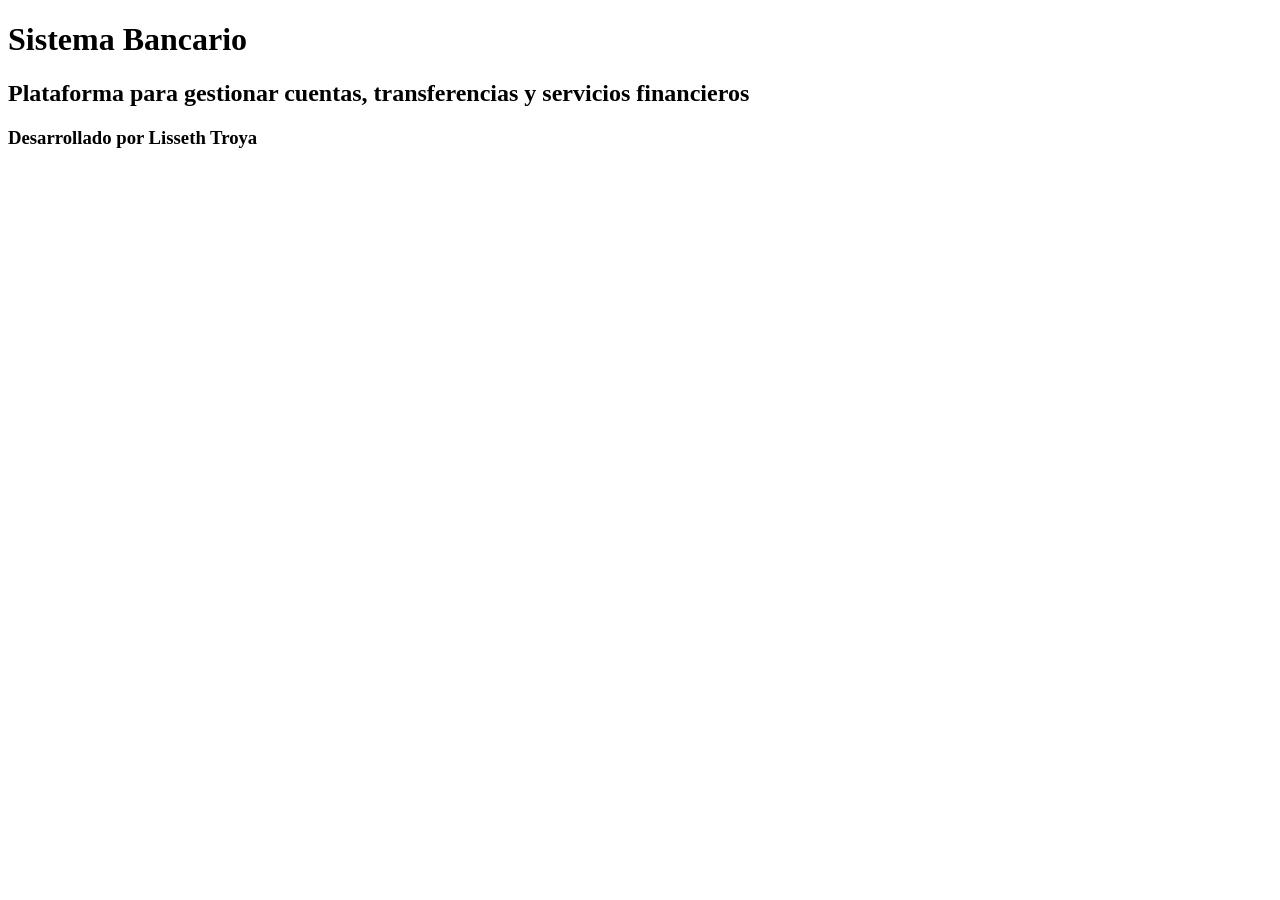
==== index.html @ ad4f3df3 "Tarea Semana 2 - HTML basico" ====
<!DOCTYPE html>
<html>
<head>
    <title>Sistema Bancario</title>
</head>
<body>
    <h1>Sistema Bancario</h1>
    <h2>Plataforma para gestionar cuentas, transferencias y servicios financieros</h2>
    <h3>Desarrollado por Lisseth Troya</h3>
</body>
</html>
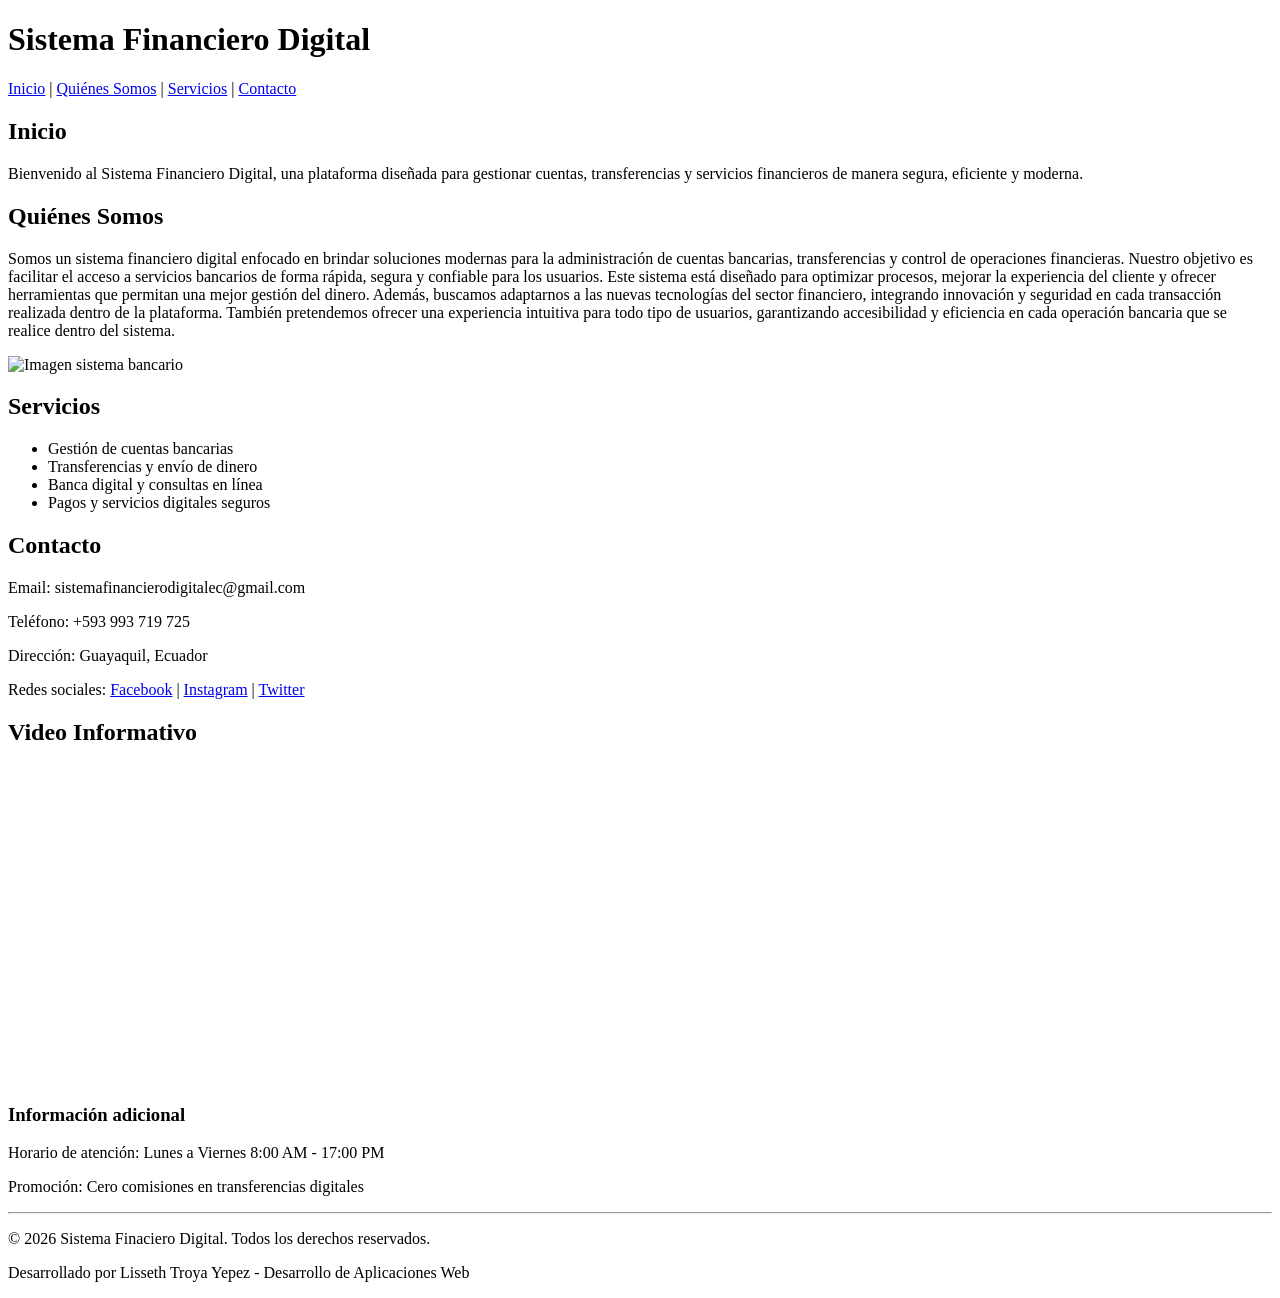
==== commit 9f79c823: "Actualizacion proyecto Semana 3" ====
--- a/index.html
+++ b/index.html
@@ -1,11 +1,100 @@
 <!DOCTYPE html>
 <html>
 <head>
-    <title>Sistema Bancario</title>
+    <meta charset = "UTF-8">
+    <title>Sistema Financiero Digital</title>
 </head>
+
 <body>
-    <h1>Sistema Bancario</h1>
-    <h2>Plataforma para gestionar cuentas, transferencias y servicios financieros</h2>
-    <h3>Desarrollado por Lisseth Troya</h3>
+
+<header>
+    <h1>Sistema Financiero Digital</h1>
+</header>
+
+<nav>
+    <a href="#inicio">Inicio</a> |
+    <a href="#quienes">Quiénes Somos</a> |
+    <a href="#servicios">Servicios</a> |
+    <a href="#contacto">Contacto</a>
+</nav>
+
+<main>
+
+    <section id="inicio">
+        <h2>Inicio</h2>
+        <p>
+            Bienvenido al Sistema Financiero Digital, una plataforma diseñada para gestionar cuentas,
+            transferencias y servicios financieros de manera segura, eficiente y moderna.
+        </p>
+    </section>
+
+    <section id="quienes">
+        <h2>Quiénes Somos</h2>
+
+        <article>
+           <p>
+            Somos un sistema financiero digital enfocado en brindar soluciones modernas para la
+            administración de cuentas bancarias, transferencias y control de operaciones financieras.
+            Nuestro objetivo es facilitar el acceso a servicios bancarios de forma rápida, segura y
+            confiable para los usuarios. Este sistema está diseñado para optimizar procesos, mejorar
+            la experiencia del cliente y ofrecer herramientas que permitan una mejor gestión del dinero.
+            Además, buscamos adaptarnos a las nuevas tecnologías del sector financiero, integrando
+            innovación y seguridad en cada transacción realizada dentro de la plataforma. También
+            pretendemos ofrecer una experiencia intuitiva para todo tipo de usuarios, garantizando
+            accesibilidad y eficiencia en cada operación bancaria que se realice dentro del sistema.
+           </p>
+        </article>
+        <img src="https://imgcdn.yicai.com/uppics/slides/2024/11/128789536cc76cbe88abb44039be69ed.jpg" alt="Imagen sistema bancario" width="400">
+    </section>
+
+    <section id="servicios">
+        <h2>Servicios</h2>
+
+        <ul>
+            <li>Gestión de cuentas bancarias</li>
+            <li>Transferencias y envío de dinero</li>
+            <li>Banca digital y consultas en línea</li>
+            <li>Pagos y servicios digitales seguros</li>
+        </ul>
+    </section>
+
+    <section id="contacto">
+        <h2>Contacto</h2>
+
+        <p>Email: sistemafinancierodigitalec@gmail.com</p>
+        <p>Teléfono: +593 993 719 725</p>
+        <p>Dirección: Guayaquil, Ecuador</p>
+
+        <p>
+            Redes sociales:
+            <a href="#">Facebook</a> |
+            <a href="#">Instagram</a> |
+            <a href="#">Twitter</a>
+        </p>
+    </section>
+
+    <section>
+        <h2>Video Informativo</h2>
+        
+       <iframe width="560" height="315" src="https://www.youtube.com/embed/huC1fm0k9O8?si=ZPp22jH9tuwzivIb" 
+       title="YouTube video player" frameborder="0" allow="accelerometer; autoplay; clipboard-write; encrypted-media; 
+       gyroscope; picture-in-picture; web-share" referrerpolicy="strict-origin-when-cross-origin" allowfullscreen></iframe>
+    
+    </section>
+
+</main>
+
+<aside>
+    <h3>Información adicional</h3>
+    <p>Horario de atención: Lunes a Viernes 8:00 AM - 17:00 PM</p>
+    <p>Promoción: Cero comisiones en transferencias digitales</p>
+</aside>
+
+<footer>
+    <hr>
+    <p>© 2026 Sistema Finaciero Digital. Todos los derechos reservados.</p>
+    <p>Desarrollado por Lisseth Troya Yepez - Desarrollo de Aplicaciones Web</p>
+</footer>
+
 </body>
 </html>
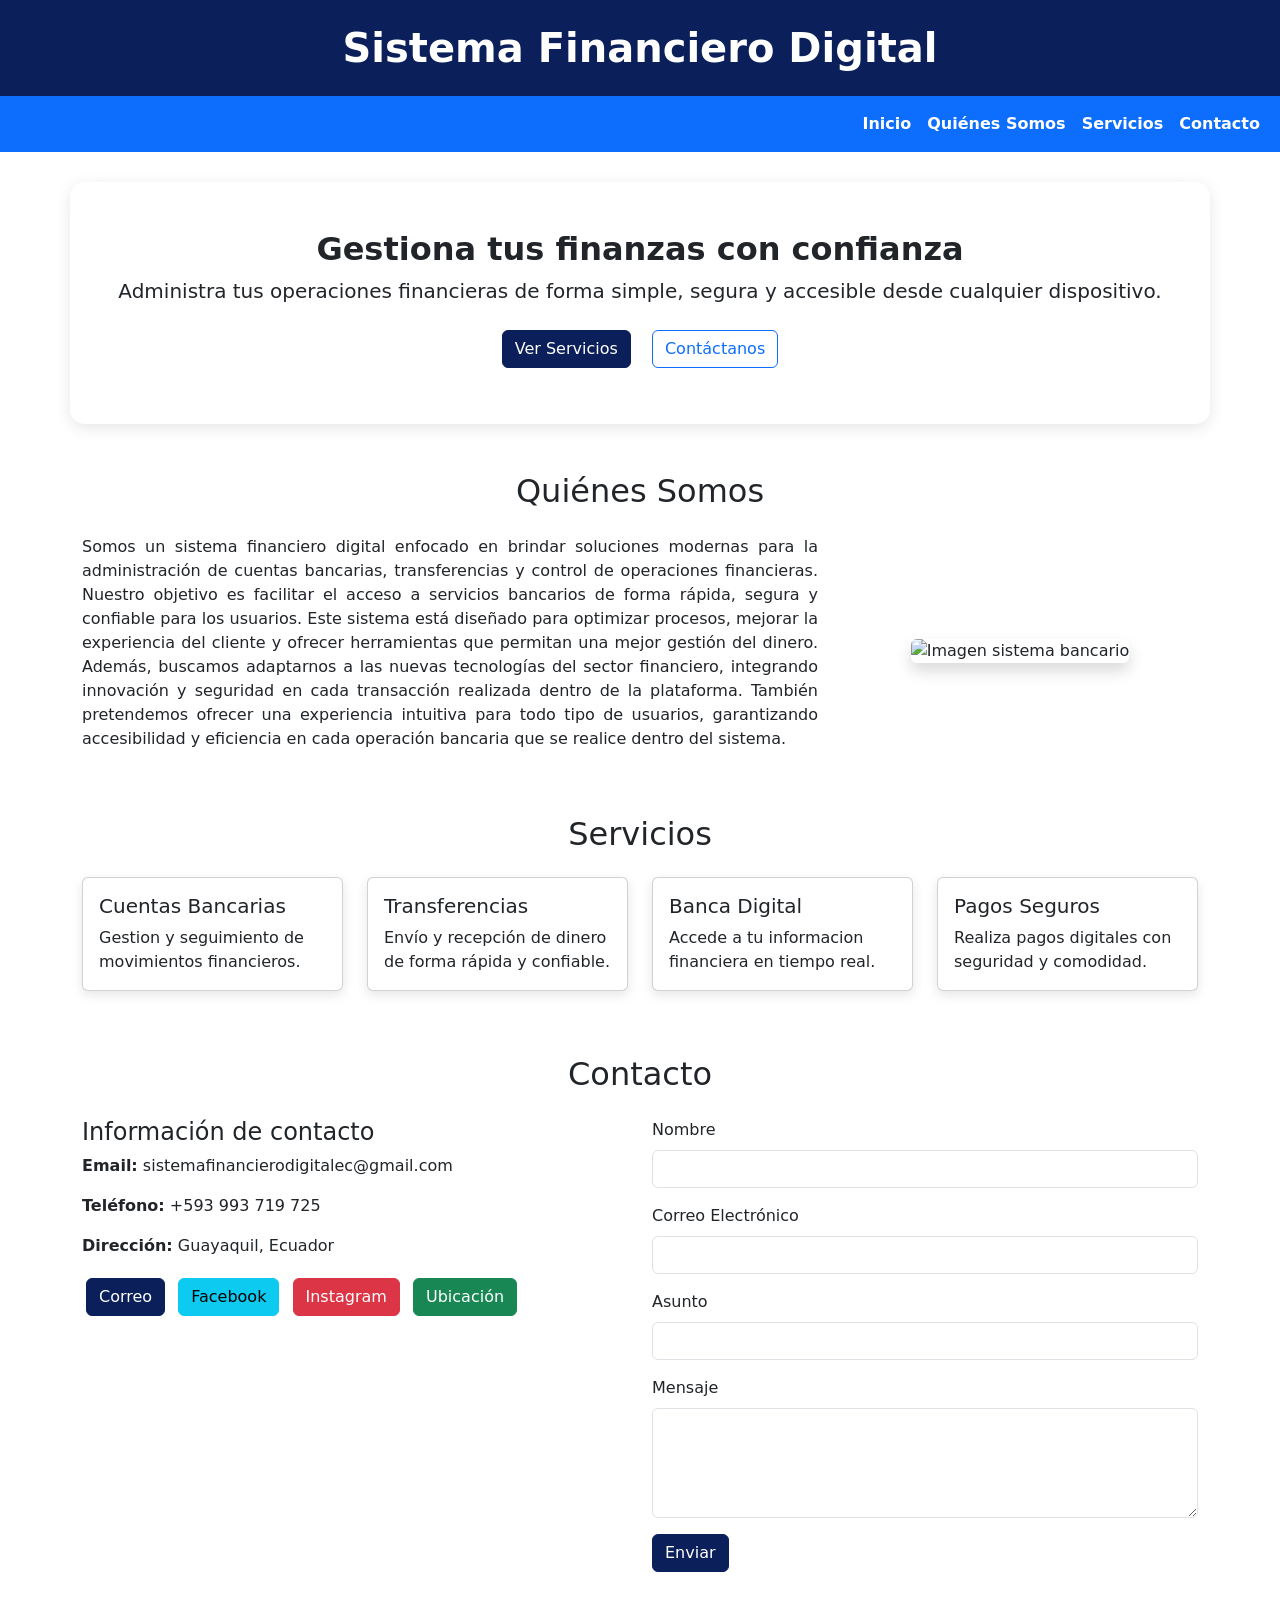
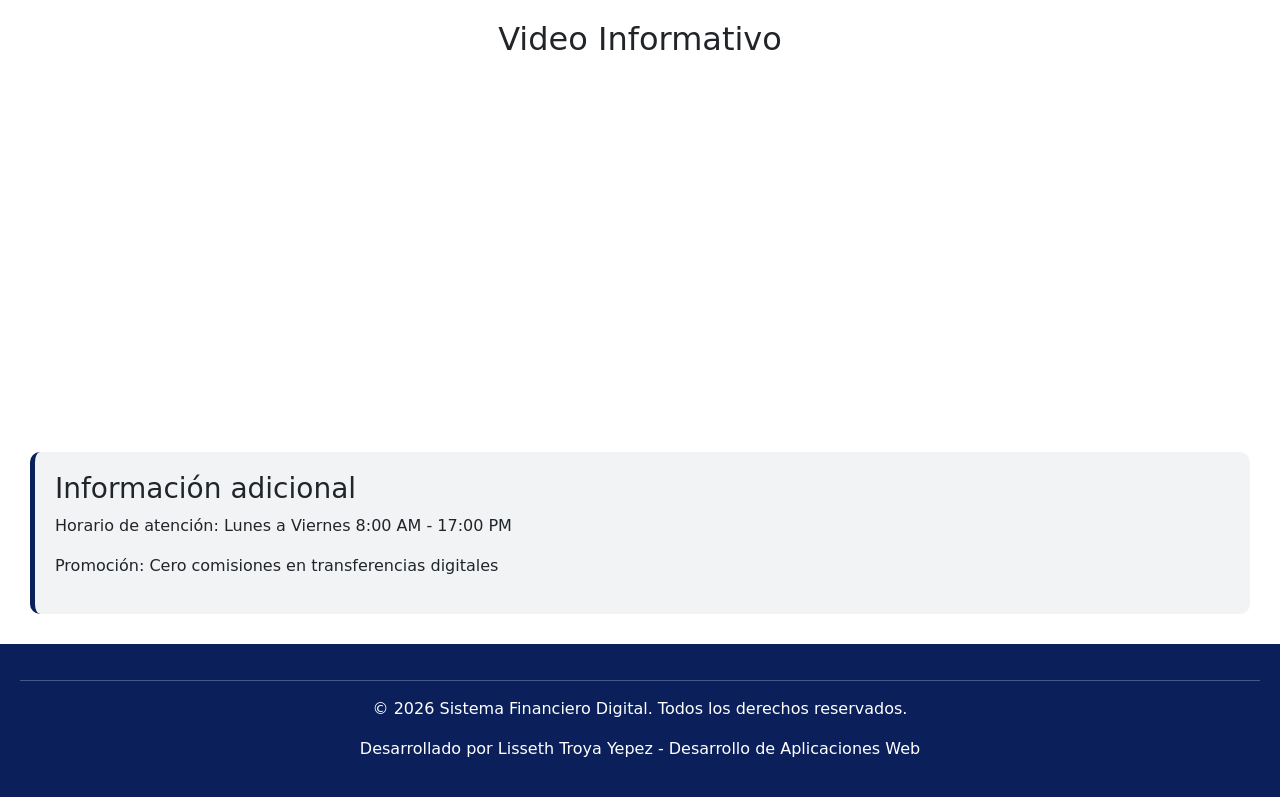
==== commit 4bae548d: "Proyecto Integrador U1 - Avance 4/4" ====
--- a/index.html
+++ b/index.html
@@ -3,84 +3,234 @@
 <head>
     <meta charset = "UTF-8">
     <title>Sistema Financiero Digital</title>
+    <link rel="stylesheet" href="style.css">
+    <link href="https://cdn.jsdelivr.net/npm/bootstrap@5.3.3/dist/css/bootstrap.min.css" 
+    rel="stylesheet">
 </head>
 
 <body>
 
-<header>
+<header class="text-center py-4">
     <h1>Sistema Financiero Digital</h1>
 </header>
 
-<nav>
-    <a href="#inicio">Inicio</a> |
-    <a href="#quienes">Quiénes Somos</a> |
-    <a href="#servicios">Servicios</a> |
-    <a href="#contacto">Contacto</a>
+<nav class="navbar navbar-expand-lg navbar-dark bg-primary">
+    <div class="container-fluid">
+
+        <button class="navbar-toggler" type="button" data-bs-toggle="collapse" data-bs-target="#menu">
+            <span class="navbar-toggler-icon"></span>
+        </button>
+
+        <div class="collapse navbar-collapse" id="menu">
+            <ul class="navbar-nav ms-auto">
+                <li class="nav-item">
+                    <a class="nav-link" href="#inicio">Inicio</a>
+                </li>
+
+                <li class="nav-item">
+                    <a class="nav-link" href="#quienes">Quiénes Somos</a>
+                </li>
+
+                <li class="nav-item">
+                    <a class="nav-link" href="#servicios">Servicios</a>
+                </li>
+
+                <li class="nav-item">
+                    <a class="nav-link" href="#contacto">Contacto</a>
+                </li>
+            </ul>
+        </div>
+    </div>
 </nav>
 
 <main>
 
-    <section id="inicio">
-        <h2>Inicio</h2>
-        <p>
-            Bienvenido al Sistema Financiero Digital, una plataforma diseñada para gestionar cuentas,
-            transferencias y servicios financieros de manera segura, eficiente y moderna.
-        </p>
-    </section>
-
-    <section id="quienes">
-        <h2>Quiénes Somos</h2>
-
-        <article>
-           <p>
-            Somos un sistema financiero digital enfocado en brindar soluciones modernas para la
-            administración de cuentas bancarias, transferencias y control de operaciones financieras.
-            Nuestro objetivo es facilitar el acceso a servicios bancarios de forma rápida, segura y
-            confiable para los usuarios. Este sistema está diseñado para optimizar procesos, mejorar
-            la experiencia del cliente y ofrecer herramientas que permitan una mejor gestión del dinero.
-            Además, buscamos adaptarnos a las nuevas tecnologías del sector financiero, integrando
-            innovación y seguridad en cada transacción realizada dentro de la plataforma. También
-            pretendemos ofrecer una experiencia intuitiva para todo tipo de usuarios, garantizando
-            accesibilidad y eficiencia en cada operación bancaria que se realice dentro del sistema.
-           </p>
-        </article>
-        <img src="https://imgcdn.yicai.com/uppics/slides/2024/11/128789536cc76cbe88abb44039be69ed.jpg" alt="Imagen sistema bancario" width="400">
-    </section>
-
-    <section id="servicios">
-        <h2>Servicios</h2>
-
-        <ul>
-            <li>Gestión de cuentas bancarias</li>
-            <li>Transferencias y envío de dinero</li>
-            <li>Banca digital y consultas en línea</li>
-            <li>Pagos y servicios digitales seguros</li>
-        </ul>
-    </section>
-
-    <section id="contacto">
-        <h2>Contacto</h2>
-
-        <p>Email: sistemafinancierodigitalec@gmail.com</p>
-        <p>Teléfono: +593 993 719 725</p>
-        <p>Dirección: Guayaquil, Ecuador</p>
-
-        <p>
-            Redes sociales:
-            <a href="#">Facebook</a> |
-            <a href="#">Instagram</a> |
-            <a href="#">Twitter</a>
-        </p>
-    </section>
-
-    <section>
-        <h2>Video Informativo</h2>
-        
-       <iframe width="560" height="315" src="https://www.youtube.com/embed/huC1fm0k9O8?si=ZPp22jH9tuwzivIb" 
-       title="YouTube video player" frameborder="0" allow="accelerometer; autoplay; clipboard-write; encrypted-media; 
-       gyroscope; picture-in-picture; web-share" referrerpolicy="strict-origin-when-cross-origin" allowfullscreen></iframe>
-    
-    </section>
+    <section id="inicio" class="container text-center p-5">
+    <h2 class="fw-bold">Gestiona tus finanzas con confianza</h2>
+
+    <p class="lead">
+        Administra tus operaciones financieras de forma simple, segura y accesible desde cualquier dispositivo.
+    </p>
+
+    <a href="#servicios" class="btn btn-primary m-2">
+        Ver Servicios
+    </a>
+
+    <a href="#contacto" class="btn btn-outline-primary m-2">
+        Contáctanos
+    </a>
+ </section>
+
+    <section id="quienes" class="container my-5">
+
+    <h2 class="text-center mb-4">Quiénes Somos</h2>
+
+    <div class="row align-items-center">
+
+        <div class="col-md-8">
+            <article>
+                <p>
+                    Somos un sistema financiero digital enfocado en brindar soluciones modernas para la
+                    administración de cuentas bancarias, transferencias y control de operaciones financieras.
+                    Nuestro objetivo es facilitar el acceso a servicios bancarios de forma rápida, segura y
+                    confiable para los usuarios. Este sistema está diseñado para optimizar procesos, mejorar
+                    la experiencia del cliente y ofrecer herramientas que permitan una mejor gestión del dinero.
+
+                    
+                    Además, buscamos adaptarnos a las nuevas tecnologías del sector financiero, integrando
+                    innovación y seguridad en cada transacción realizada dentro de la plataforma. También
+                    pretendemos ofrecer una experiencia intuitiva para todo tipo de usuarios, garantizando
+                    accesibilidad y eficiencia en cada operación bancaria que se realice dentro del sistema.
+                </p>
+            </article>
+        </div>
+
+        <div class="col-md-4 text-center">
+            <img src="https://imgcdn.yicai.com/uppics/slides/2024/11/128789536cc76cbe88abb44039be69ed.jpg"
+                 alt="Imagen sistema bancario"
+                 class="img-fluid rounded shadow">
+        </div>
+
+    </div>
+
+</section>
+
+    <section id="servicios" class="container my-5">
+
+    <h2 class="text-center mb-4">Servicios</h2>
+
+    <div class="row">
+
+        <div class="col-md-3 mb-3">
+            <div class="card h-100">
+                <div class="card-body">
+                    <h5 class="card-title">Cuentas Bancarias</h5>
+                    <p class="card-text">
+                        Gestion y seguimiento de movimientos financieros.
+                    </p>
+                </div>
+            </div>
+        </div>
+
+        <div class="col-md-3 mb-3">
+            <div class="card h-100">
+                <div class="card-body">
+                    <h5 class="card-title">Transferencias</h5>
+                    <p class="card-text">
+                        Envío y recepción de dinero de forma rápida y confiable.
+                    </p>
+                </div>
+            </div>
+        </div>
+
+        <div class="col-md-3 mb-3">
+            <div class="card h-100">
+                <div class="card-body">
+                    <h5 class="card-title">Banca Digital</h5>
+                    <p class="card-text">
+                        Accede a tu informacion financiera en tiempo real.
+                    </p>
+                </div>
+            </div>
+        </div>
+
+        <div class="col-md-3 mb-3">
+            <div class="card h-100">
+                <div class="card-body">
+                    <h5 class="card-title">Pagos Seguros</h5>
+                    <p class="card-text">
+                        Realiza pagos digitales con seguridad y comodidad.
+                    </p>
+                </div>
+            </div>
+        </div>
+
+    </div>
+
+</section>
+
+    <section id="contacto" class="container my-5">
+
+    <h2 class="text-center mb-4">Contacto</h2>
+
+    <div class="row">
+
+        <div class="col-md-6">
+
+            <h4>Información de contacto</h4>
+
+            <p><strong>Email:</strong> sistemafinancierodigitalec@gmail.com</p>
+            <p><strong>Teléfono:</strong> +593 993 719 725</p>
+            <p><strong>Dirección:</strong> Guayaquil, Ecuador</p>
+
+            <a href="mailto:sistemafinancierodigitalec@gmail.com" class="btn btn-primary m-1">
+                Correo
+            </a>
+
+            <a href="#" class="btn btn-info m-1">
+                Facebook
+            </a>
+
+            <a href="#" class="btn btn-danger m-1">
+                Instagram
+            </a>
+
+            <a href="#" class="btn btn-success m-1">
+                Ubicación
+            </a>
+
+        </div>
+
+        <div class="col-md-6">
+
+            <form>
+
+                <div class="mb-3">
+                    <label class="form-label">Nombre</label>
+                    <input type="text" class="form-control">
+                </div>
+
+                <div class="mb-3">
+                    <label class="form-label">Correo Electrónico</label>
+                    <input type="email" class="form-control">
+                </div>
+
+                <div class="mb-3">
+                    <label class="form-label">Asunto</label>
+                    <input type="text" class="form-control">
+                </div>
+
+                <div class="mb-3">
+                    <label class="form-label">Mensaje</label>
+                    <textarea class="form-control" rows="4"></textarea>
+                </div>
+
+                <button type="submit" class="btn btn-primary">
+                    Enviar
+                </button>
+
+            </form>
+
+        </div>
+
+    </div>
+
+</section>
+
+   <section class="container text-center my-5">
+
+    <h2 class="mb-4">Video Informativo</h2>
+
+    <iframe width="560" height="315"
+    src="https://www.youtube.com/embed/huC1fm0k9O8?si=ZPp22jH9tuwzivIb"
+    title="YouTube video player"
+    frameborder="0"
+    allow="accelerometer; autoplay; clipboard-write; encrypted-media; gyroscope; picture-in-picture; web-share"
+    referrerpolicy="strict-origin-when-cross-origin"
+    allowfullscreen>
+    </iframe>
+
+</section>
 
 </main>
 
@@ -92,9 +242,11 @@
 
 <footer>
     <hr>
-    <p>© 2026 Sistema Finaciero Digital. Todos los derechos reservados.</p>
+    <p>© 2026 Sistema Financiero Digital. Todos los derechos reservados.</p>
     <p>Desarrollado por Lisseth Troya Yepez - Desarrollo de Aplicaciones Web</p>
 </footer>
+ 
+<script src="https://cdn.jsdelivr.net/npm/bootstrap@5.3.3/dist/js/bootstrap.bundle.min.js"></script>
 
 </body>
 </html>
--- a/style.css
+++ b/style.css
@@ -0,0 +1,92 @@
+body{
+    font-family: Helvetica, sans-serif;
+    background-color: #f8f9fa;
+}
+
+header,
+.navbar,
+footer{
+    background-color: #0B1F5B !important;
+}
+
+header h1{
+    color: white;
+    margin: 0;
+    font-weight: bold;
+}
+
+#inicio{
+    background: rgba(255,255,255,0.92);
+    border-radius: 15px;
+    box-shadow: 0 4px 15px rgba(0,0,0,0.1);
+    margin-top: 30px;
+}
+
+.btn-primary{
+    background-color: #0B1F5B !important;
+    border-color: #0B1F5B !important;
+}
+
+.btn-primary:hover{
+    background-color: #142f80 !important;
+    border-color: #142f80 !important;
+}
+
+#quienes p{
+    text-align: justify;
+}
+
+.card{
+    border: none;
+    box-shadow: 0 4px 12px rgba(0,0,0,0.1);
+    transition: all 0.3s ease;
+}
+
+.card:hover{
+    transform: translateY(-8px);
+    box-shadow: 0 8px 20px rgba(0,0,0,0.2);
+}
+
+aside{
+    background-color: #f1f3f5;
+    padding: 20px;
+    margin: 30px;
+    border-left: 5px solid #0B1F5B;
+    border-radius: 10px;
+}
+
+footer{
+    color: white;
+    text-align: center;
+    padding: 20px;
+    margin-top: 20px;
+}
+
+@media (max-width:768px){
+
+    header h1{
+        font-size: 28px;
+    }
+
+    #inicio{
+        padding: 20px;
+    }
+}
+
+
+.navbar-nav .nav-link {
+    color: white !important;
+    font-weight: 600;
+    padding: 8px 16px;
+    transition: all 0.3s ease;
+}
+
+.navbar-nav .nav-link:hover {
+    color: #7fd3c6 !important;
+    transform: scale(1.05);
+}
+
+.navbar-nav .nav-link.active {
+    color: #7fd3c6 !important;
+    border-bottom: 2px solid #7fd3c6;
+}
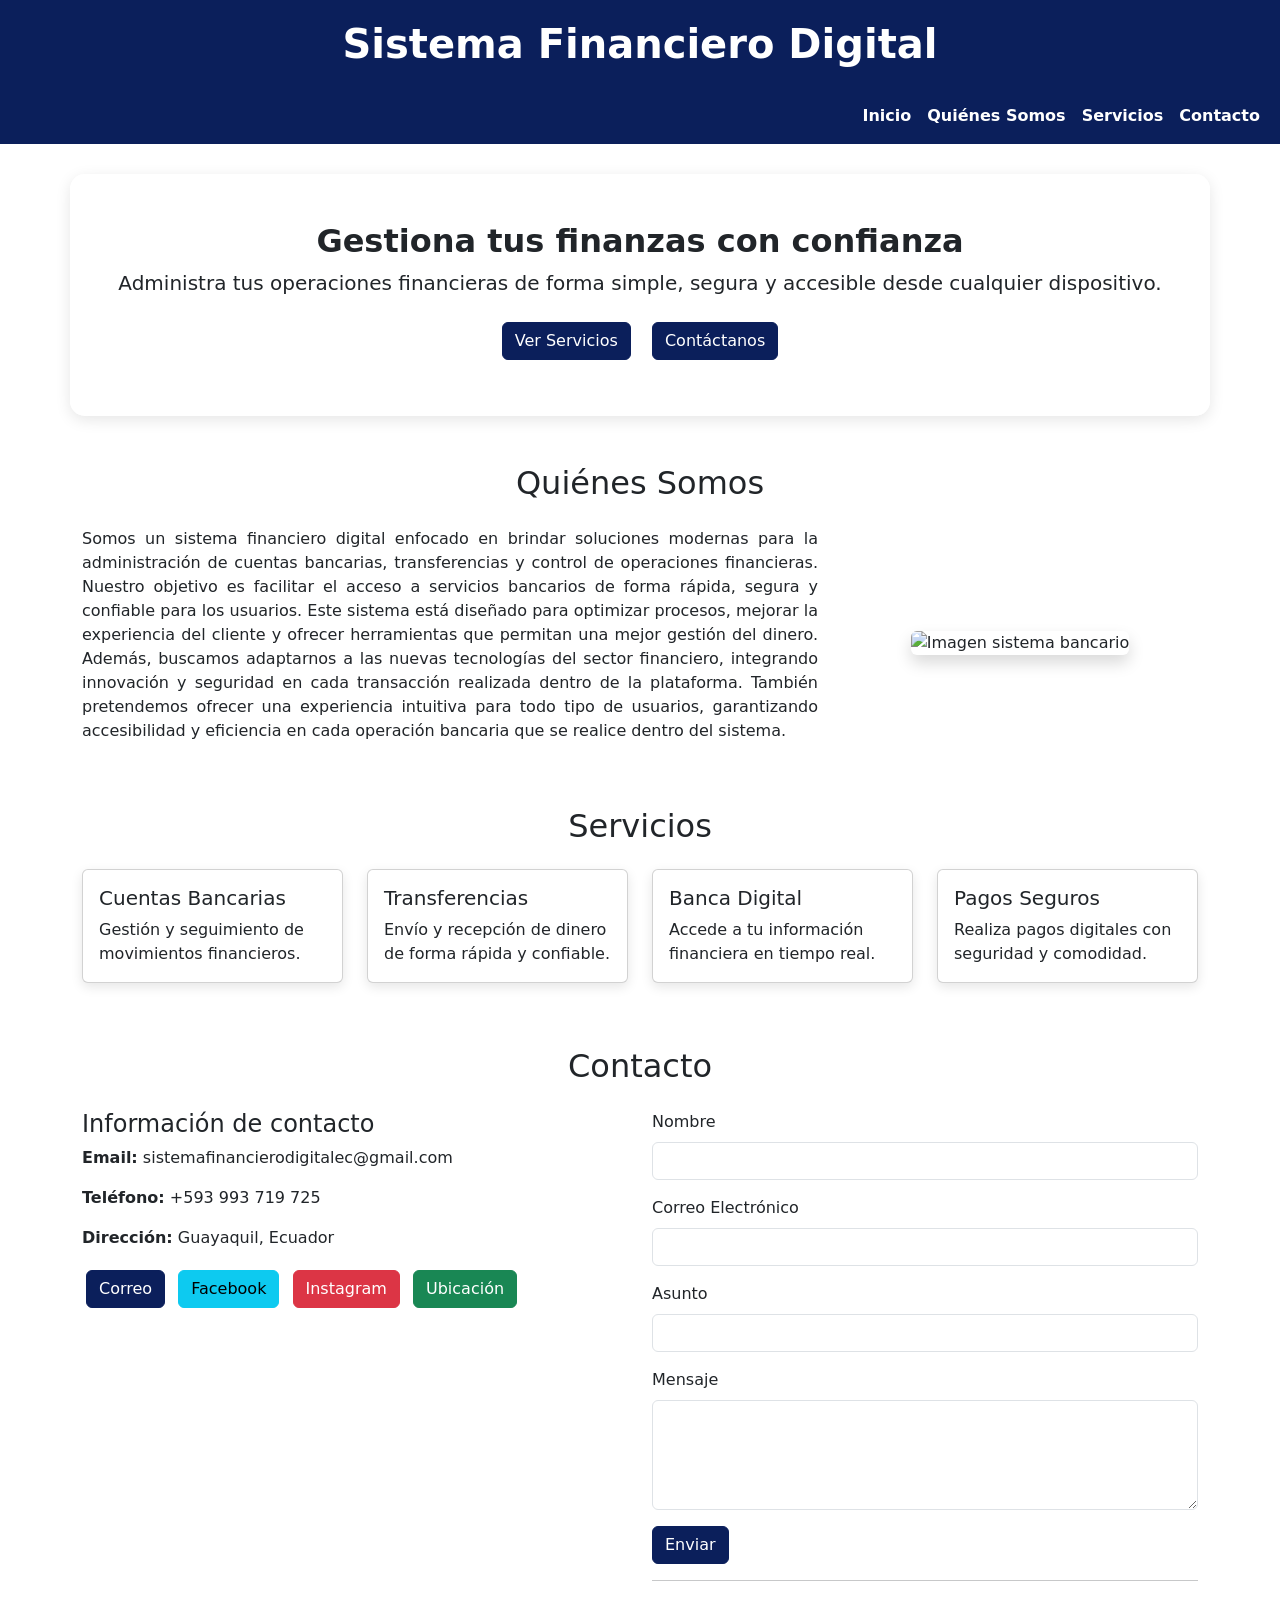
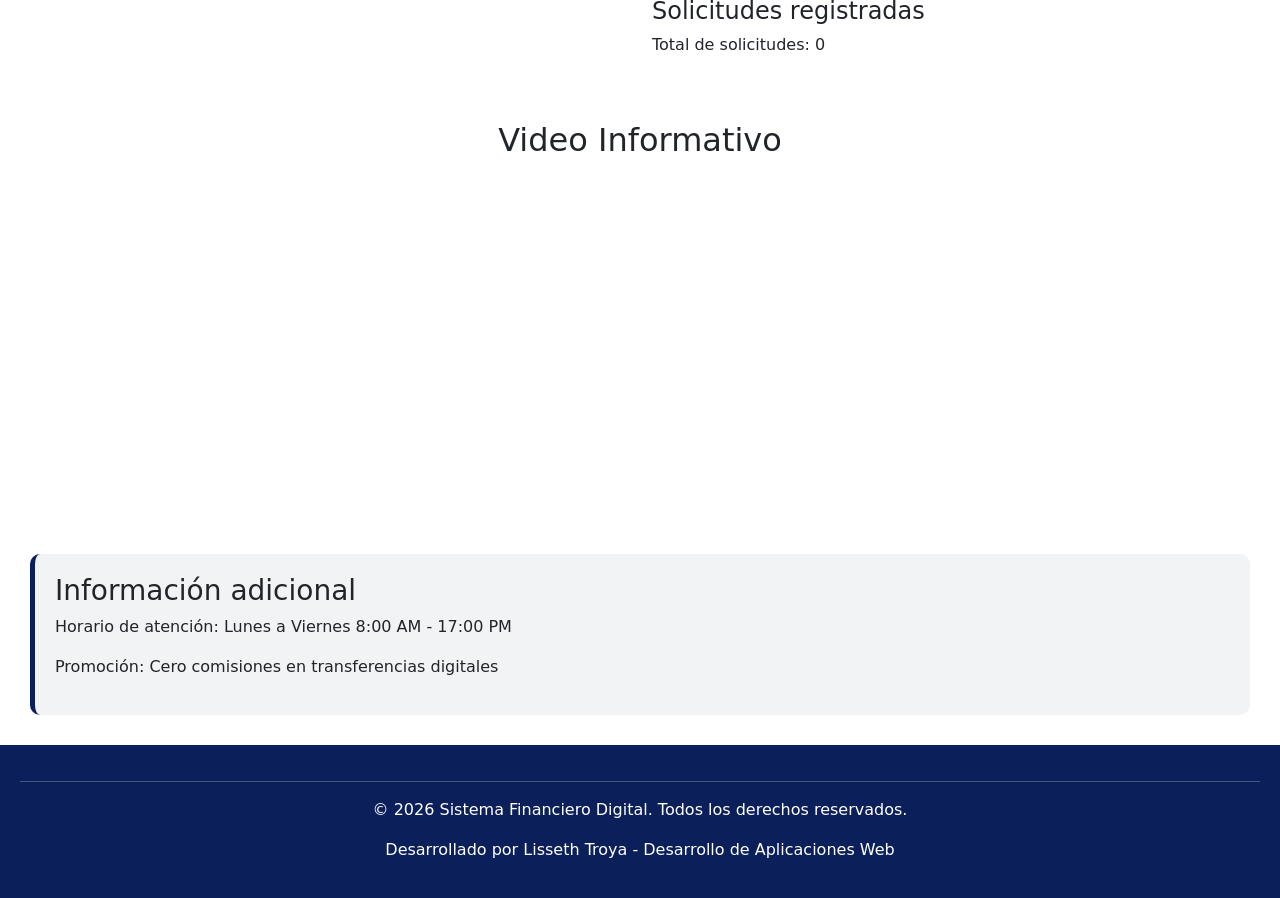
==== commit 65d73234: "Proyecto Integrador U2 - Avance 1/4" ====
--- a/index.html
+++ b/index.html
@@ -10,11 +10,11 @@
 
 <body>
 
-<header class="text-center py-4">
+<header class="text-center">
     <h1>Sistema Financiero Digital</h1>
 </header>
 
-<nav class="navbar navbar-expand-lg navbar-dark bg-primary">
+<nav class="navbar navbar-expand-lg navbar-dark">
     <div class="container-fluid">
 
         <button class="navbar-toggler" type="button" data-bs-toggle="collapse" data-bs-target="#menu">
@@ -56,7 +56,7 @@
         Ver Servicios
     </a>
 
-    <a href="#contacto" class="btn btn-outline-primary m-2">
+    <a href="#contacto" class="btn btn-primary m-2">
         Contáctanos
     </a>
  </section>
@@ -106,7 +106,7 @@
                 <div class="card-body">
                     <h5 class="card-title">Cuentas Bancarias</h5>
                     <p class="card-text">
-                        Gestion y seguimiento de movimientos financieros.
+                        Gestión y seguimiento de movimientos financieros.
                     </p>
                 </div>
             </div>
@@ -128,7 +128,7 @@
                 <div class="card-body">
                     <h5 class="card-title">Banca Digital</h5>
                     <p class="card-text">
-                        Accede a tu informacion financiera en tiempo real.
+                        Accede a tu información financiera en tiempo real.
                     </p>
                 </div>
             </div>
@@ -183,26 +183,30 @@
 
         <div class="col-md-6">
 
-            <form>
+            <form id="formContacto">
 
                 <div class="mb-3">
                     <label class="form-label">Nombre</label>
-                    <input type="text" class="form-control">
+                    <input type="text" class="form-control" id="nombre">
+                    <small id="errorNombre" class="text-danger"></small>
                 </div>
 
                 <div class="mb-3">
                     <label class="form-label">Correo Electrónico</label>
-                    <input type="email" class="form-control">
+                    <input type="email" class="form-control" id="correo">
+                    <small id="errorCorreo" class="text-danger"></small>
                 </div>
 
                 <div class="mb-3">
                     <label class="form-label">Asunto</label>
-                    <input type="text" class="form-control">
+                    <input type="text" class="form-control" id="asunto">
+                    <small id="errorAsunto" class="text-danger"></small>
                 </div>
 
                 <div class="mb-3">
                     <label class="form-label">Mensaje</label>
-                    <textarea class="form-control" rows="4"></textarea>
+                    <textarea class="form-control" rows="4" id="mensaje"></textarea>
+                    <small id="errorMensaje" class="text-danger"></small>
                 </div>
 
                 <button type="submit" class="btn btn-primary">
@@ -210,7 +214,15 @@
                 </button>
 
             </form>
-
+        <hr>
+
+        <h4>Solicitudes registradas</h4>
+
+        <p>Total de solicitudes:
+        <span id="totalRegistros">0</span>
+        </p>
+
+        <div id="listaSolicitudes"></div>
         </div>
 
     </div>
@@ -243,10 +255,12 @@
 <footer>
     <hr>
     <p>© 2026 Sistema Financiero Digital. Todos los derechos reservados.</p>
-    <p>Desarrollado por Lisseth Troya Yepez - Desarrollo de Aplicaciones Web</p>
+    <p>Desarrollado por Lisseth Troya - Desarrollo de Aplicaciones Web</p>
 </footer>
  
 <script src="https://cdn.jsdelivr.net/npm/bootstrap@5.3.3/dist/js/bootstrap.bundle.min.js"></script>
 
+<script src="script.js"></script>
+
 </body>
-</html>+</html>
--- a/style.css
+++ b/style.css
@@ -7,6 +7,17 @@
 .navbar,
 footer{
     background-color: #0B1F5B !important;
+}
+
+header{
+    padding: 20px 0;
+    margin: 0;
+}
+
+.navbar{
+    margin: 0;
+    padding-top: 0;
+    padding-bottom: 0;
 }
 
 header h1{
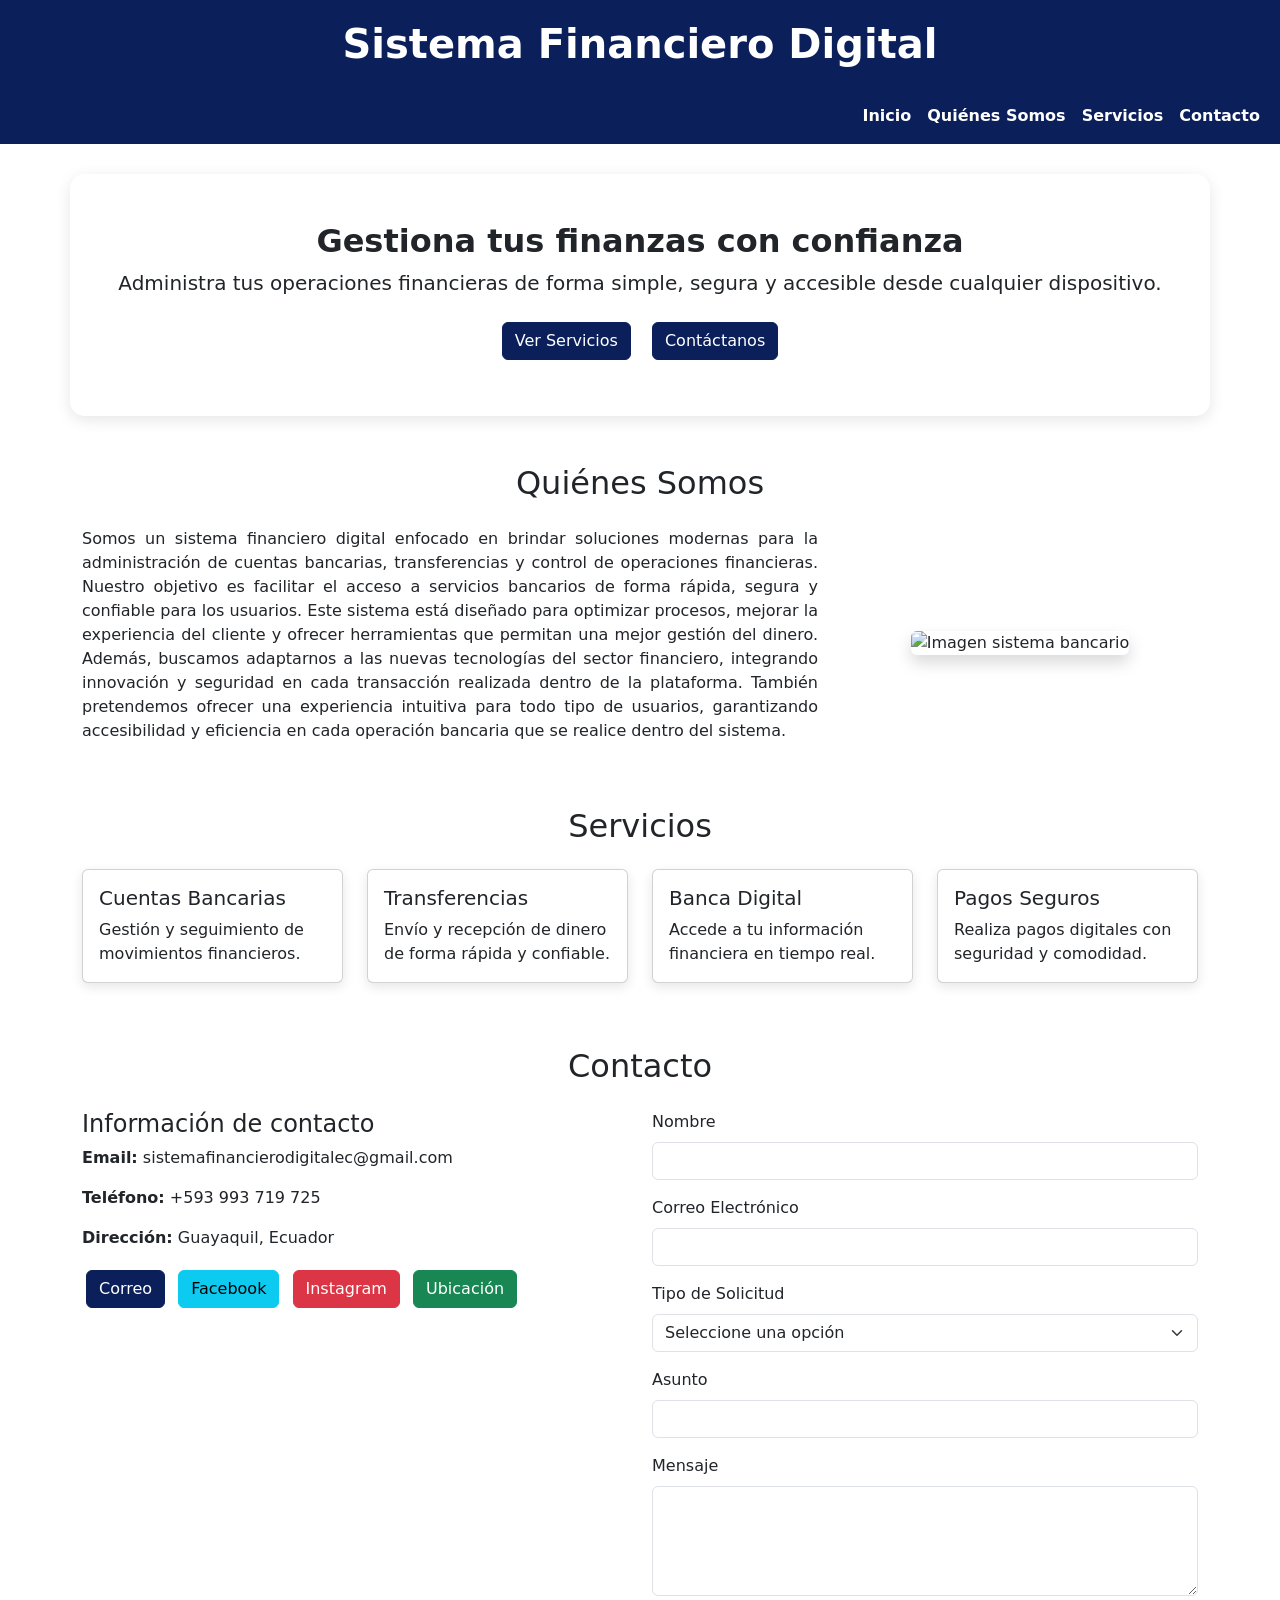
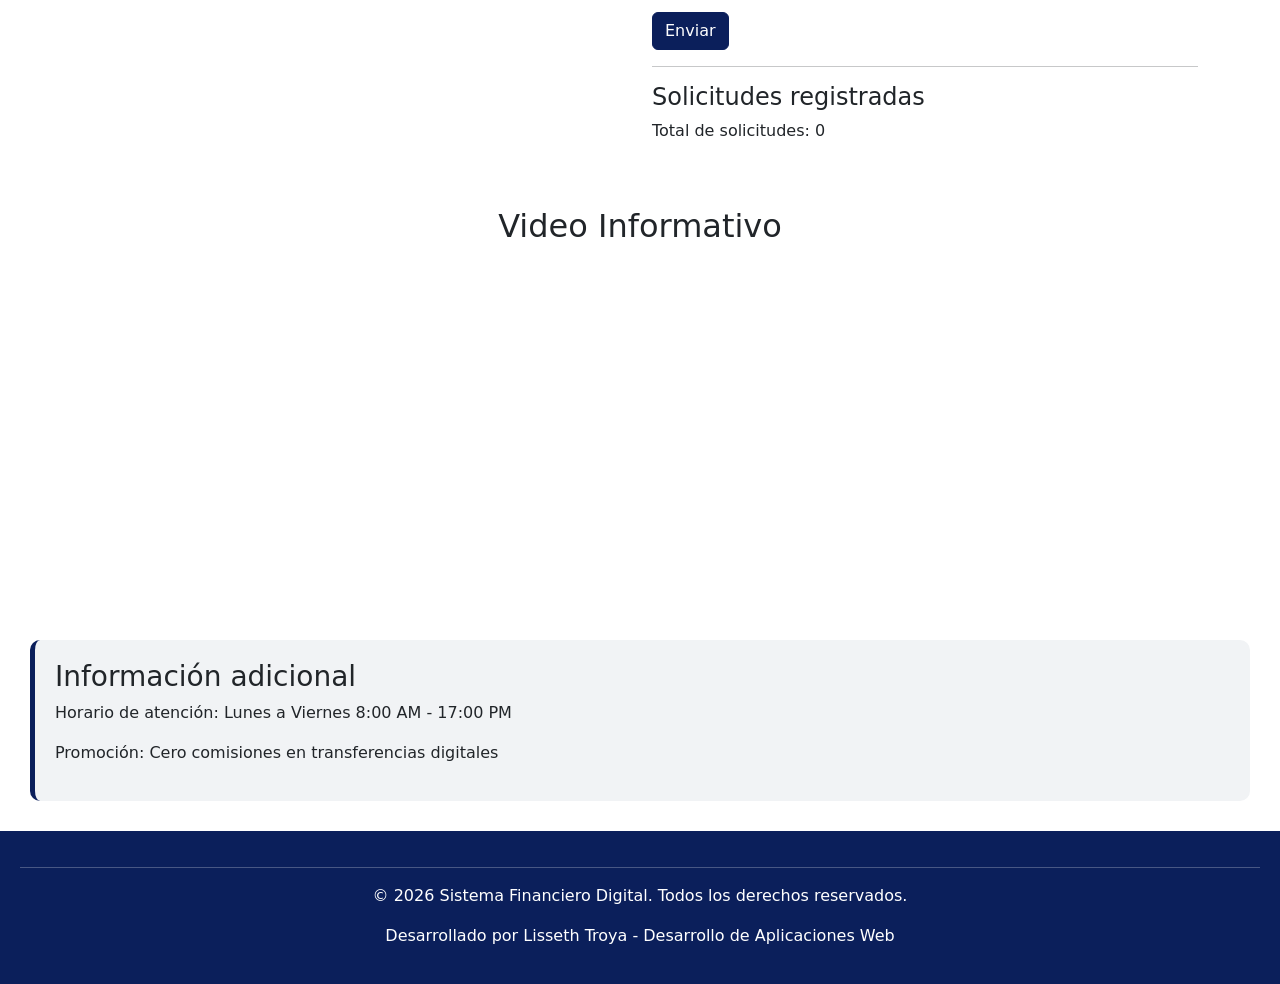
==== commit a2981b64: "Proyecto Integrador U2 - Actualizacion Semana 6" ====
--- a/index.html
+++ b/index.html
@@ -198,6 +198,21 @@
                 </div>
 
                 <div class="mb-3">
+                     <label class="form-label">Tipo de Solicitud</label>
+
+                     <select class="form-select" id="tipoSolicitud">
+                     <option value="">Seleccione una opción</option>
+                     <option>Apertura de cuenta</option>
+                     <option>Transferencia</option>
+                     <option>Retiro de dinero</option>
+                     <option>Consulta de saldo</option>
+                </select>
+
+                <small id="errorTipo" class="text-danger"></small>
+
+                </div>
+
+                <div class="mb-3">
                     <label class="form-label">Asunto</label>
                     <input type="text" class="form-control" id="asunto">
                     <small id="errorAsunto" class="text-danger"></small>
@@ -212,6 +227,8 @@
                 <button type="submit" class="btn btn-primary">
                     Enviar
                 </button>
+
+                <div id="mensajeFormulario" class="mt-3"></div>
 
             </form>
         <hr>
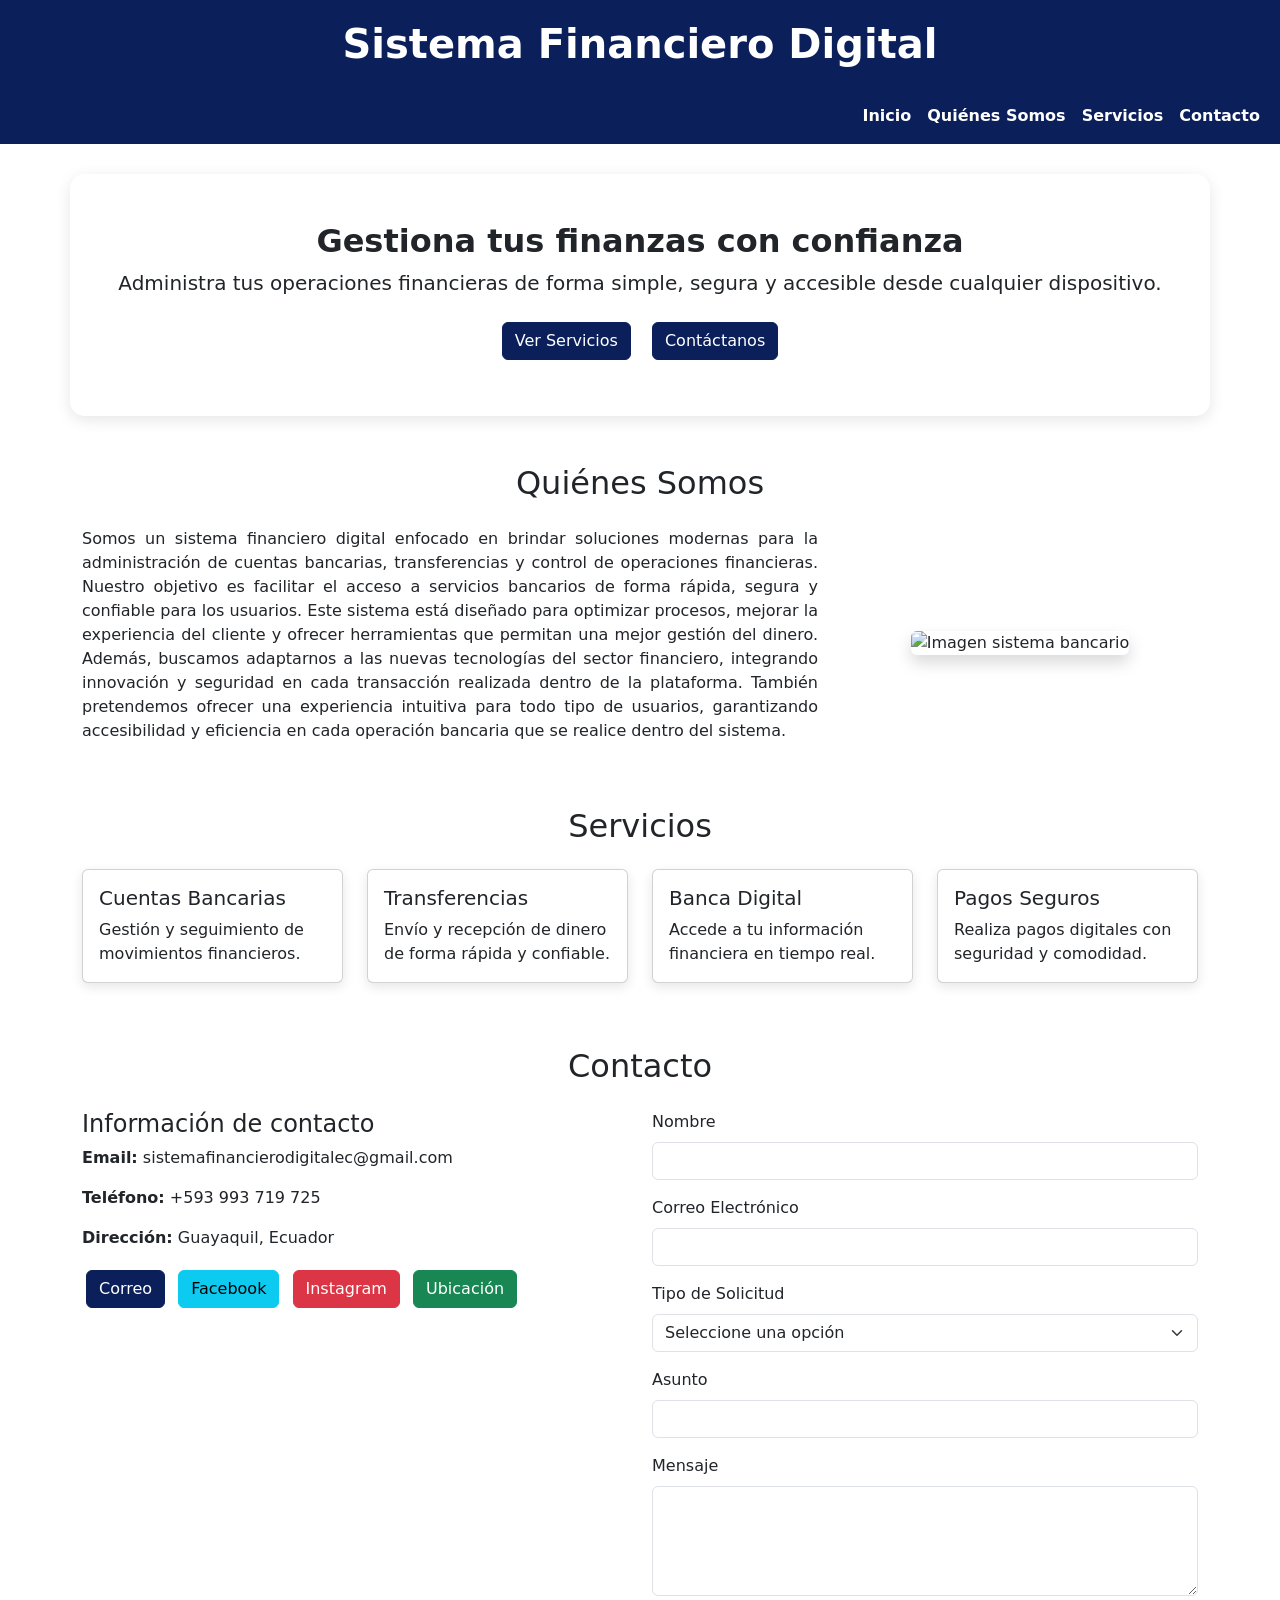
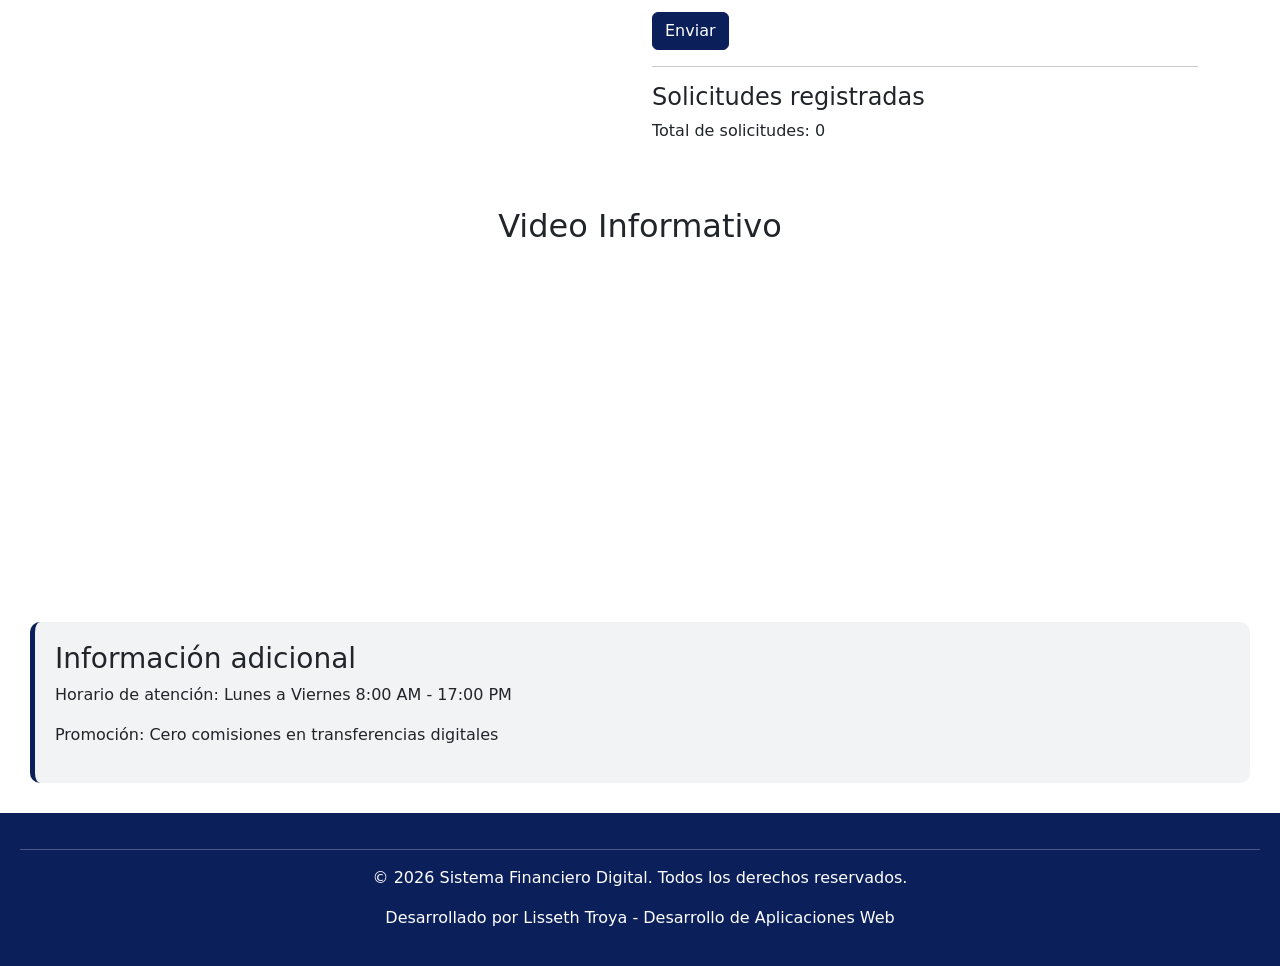
==== commit d82a929c: "Proyecto Integrador U2 - Avance 7/16" ====
--- a/index.html
+++ b/index.html
@@ -10,10 +10,12 @@
 
 <body>
 
+<!--Encabezado reutilizable (base.html) -->
 <header class="text-center">
     <h1>Sistema Financiero Digital</h1>
 </header>
 
+<!-- Menu de navegacion reutilizable (base.html) -->
 <nav class="navbar navbar-expand-lg navbar-dark">
     <div class="container-fluid">
 
@@ -43,6 +45,7 @@
     </div>
 </nav>
 
+<!-- Contenido principal reutilizable (base.html)-->
 <main>
 
     <section id="inicio" class="container text-center p-5">
@@ -233,20 +236,28 @@
             </form>
         <hr>
 
-        <h4>Solicitudes registradas</h4>
-
-        <p>Total de solicitudes:
+      <!-- Contenido dinámico: esta sección mostrará los datos generados desde JavaScript -->
+
+    <section id="contenidoDinamico">
+
+    <h4>Solicitudes registradas</h4>
+
+    <p>
+        Total de solicitudes:
         <span id="totalRegistros">0</span>
-        </p>
-
-        <div id="listaSolicitudes"></div>
-        </div>
-
-    </div>
-
-</section>
-
-   <section class="container text-center my-5">
+    </p>
+
+    <div id="listaSolicitudes"></div>
+
+</section>  
+
+</div>
+
+</div>
+
+</section>
+
+   <section class="container text-center mt-5">
 
     <h2 class="mb-4">Video Informativo</h2>
 
@@ -269,6 +280,7 @@
     <p>Promoción: Cero comisiones en transferencias digitales</p>
 </aside>
 
+<!--Pie de pagina reutilizable (base.html)-->
 <footer>
     <hr>
     <p>© 2026 Sistema Financiero Digital. Todos los derechos reservados.</p>
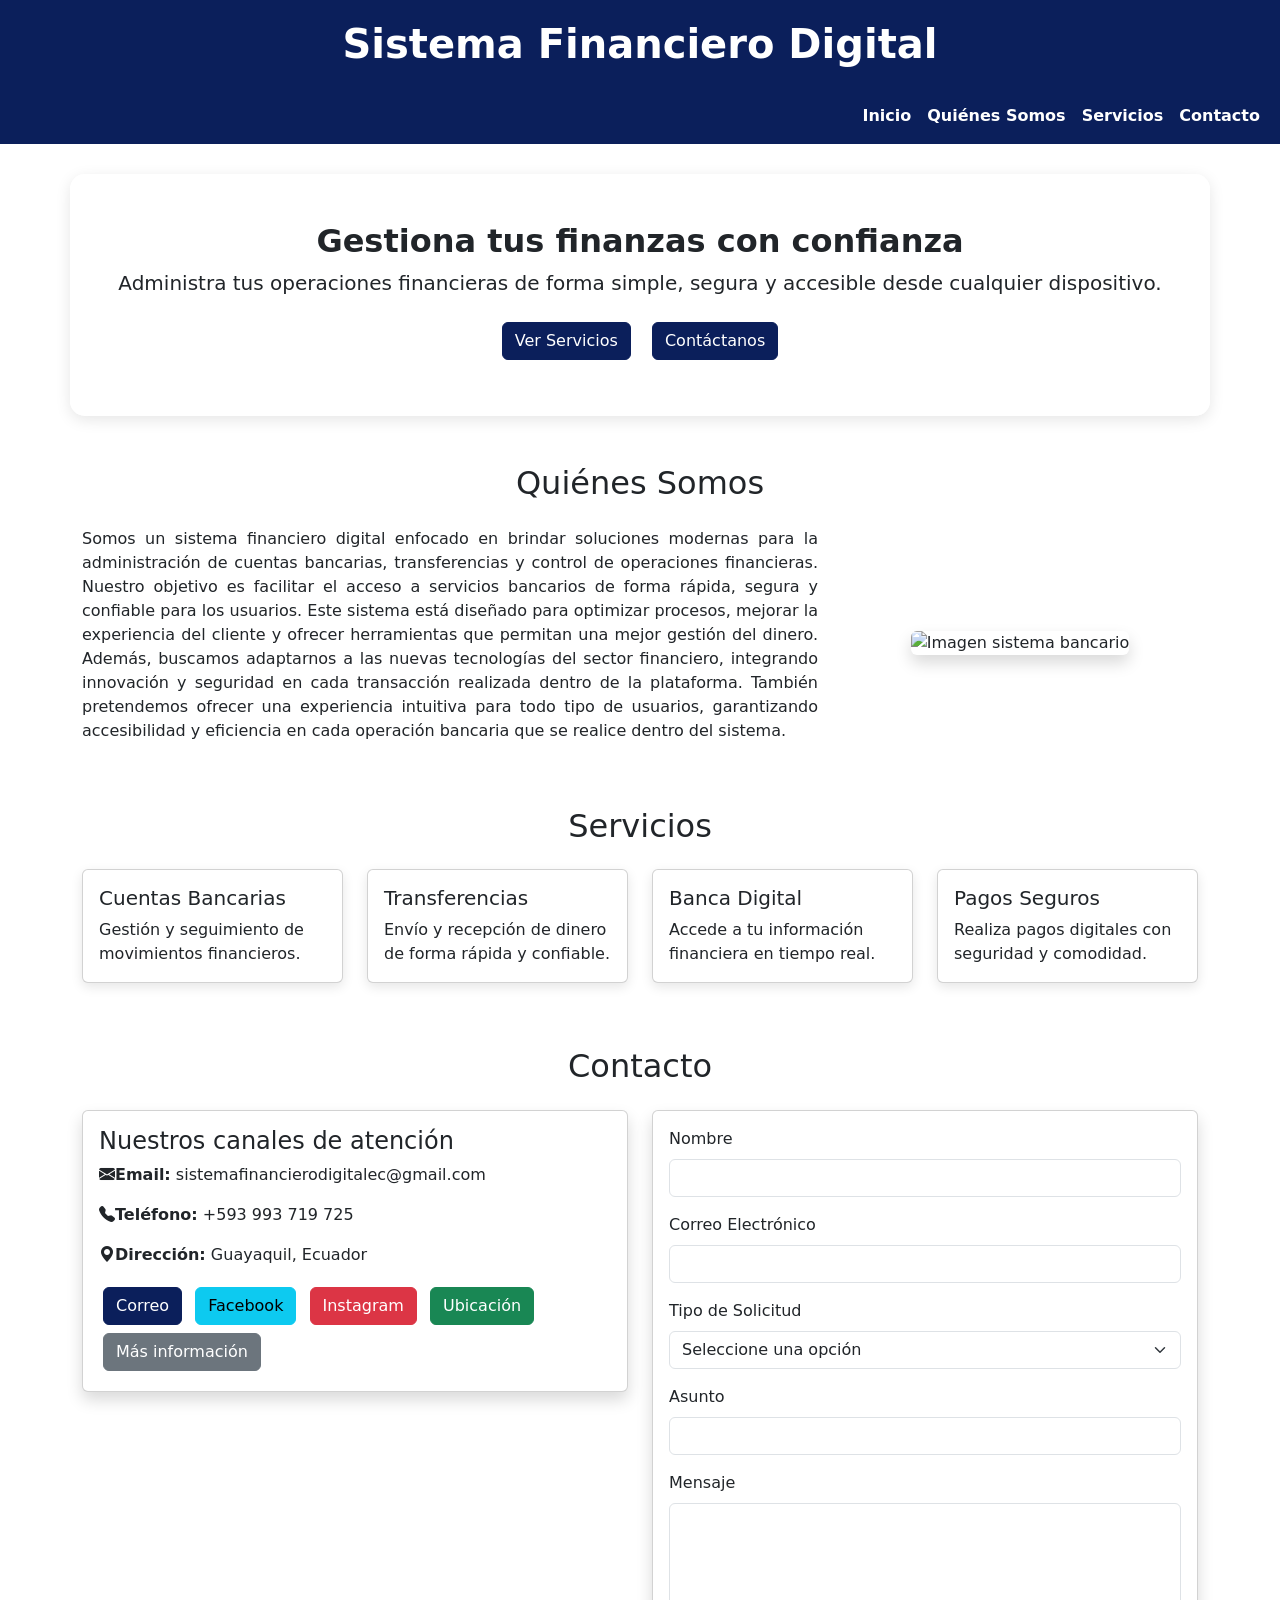
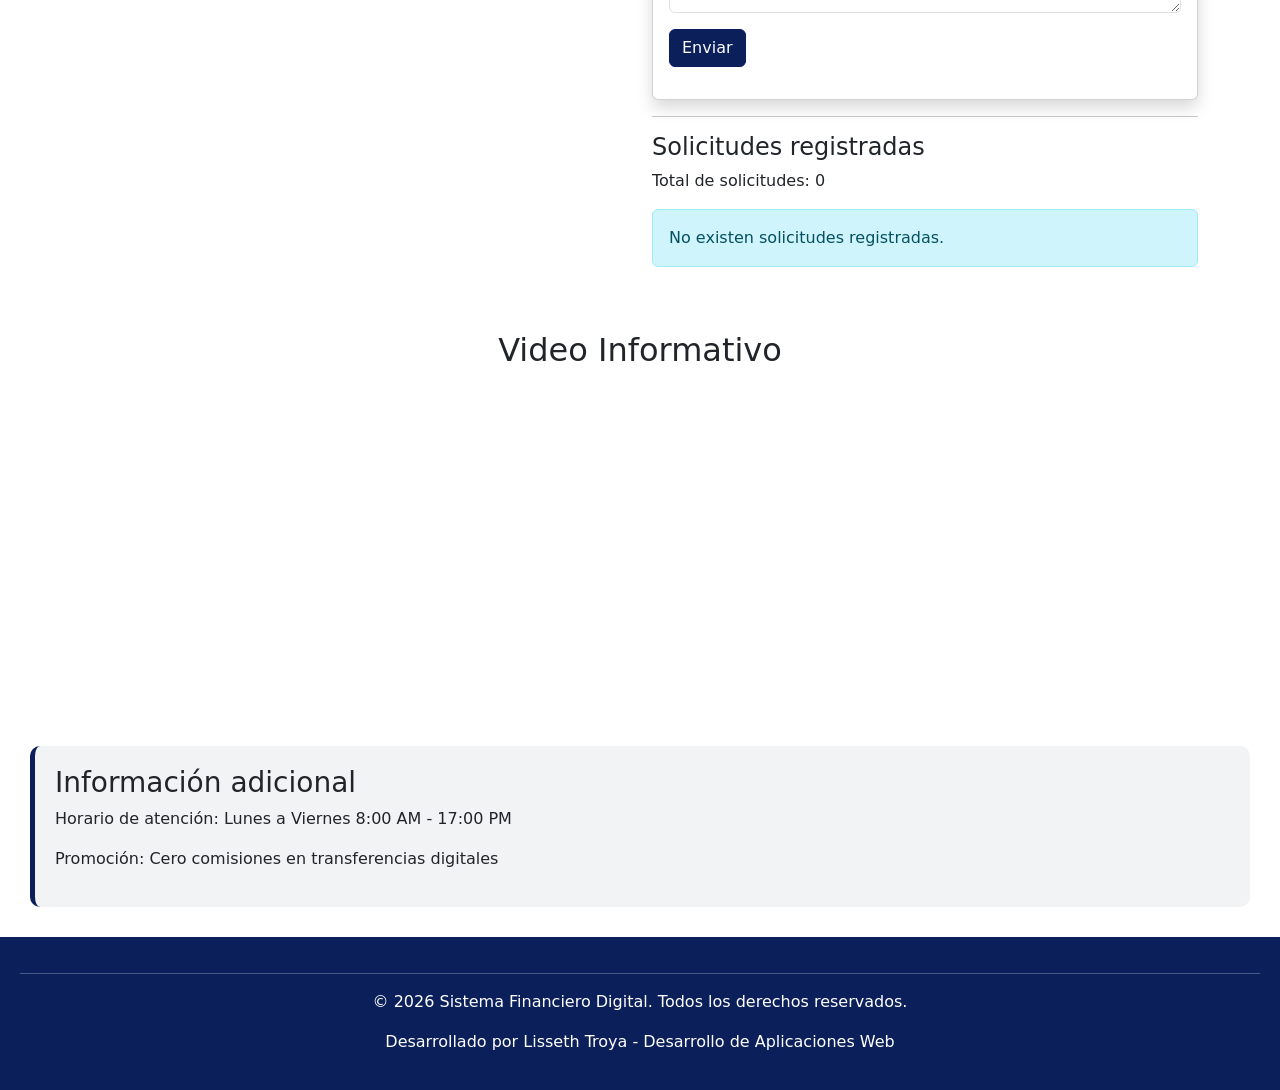
==== commit 78dbc540: "Semana 8 - Actualizacion Proyecto Integrador U2" ====
--- a/index.html
+++ b/index.html
@@ -6,6 +6,8 @@
     <link rel="stylesheet" href="style.css">
     <link href="https://cdn.jsdelivr.net/npm/bootstrap@5.3.3/dist/css/bootstrap.min.css" 
     rel="stylesheet">
+    <link rel="stylesheet" 
+    href="https://cdn.jsdelivr.net/npm/bootstrap-icons@1.11.3/font/bootstrap-icons.min.css">
 </head>
 
 <body>
@@ -105,7 +107,7 @@
     <div class="row">
 
         <div class="col-md-3 mb-3">
-            <div class="card h-100">
+            <div class="card h-100 tarjeta-servicio">
                 <div class="card-body">
                     <h5 class="card-title">Cuentas Bancarias</h5>
                     <p class="card-text">
@@ -116,7 +118,7 @@
         </div>
 
         <div class="col-md-3 mb-3">
-            <div class="card h-100">
+            <div class="card h-100 tarjeta-servicio">
                 <div class="card-body">
                     <h5 class="card-title">Transferencias</h5>
                     <p class="card-text">
@@ -127,7 +129,7 @@
         </div>
 
         <div class="col-md-3 mb-3">
-            <div class="card h-100">
+            <div class="card h-100 tarjeta-servicio">
                 <div class="card-body">
                     <h5 class="card-title">Banca Digital</h5>
                     <p class="card-text">
@@ -138,7 +140,7 @@
         </div>
 
         <div class="col-md-3 mb-3">
-            <div class="card h-100">
+            <div class="card h-100 tarjeta-servicio">
                 <div class="card-body">
                     <h5 class="card-title">Pagos Seguros</h5>
                     <p class="card-text">
@@ -160,11 +162,14 @@
 
         <div class="col-md-6">
 
-            <h4>Información de contacto</h4>
-
-            <p><strong>Email:</strong> sistemafinancierodigitalec@gmail.com</p>
-            <p><strong>Teléfono:</strong> +593 993 719 725</p>
-            <p><strong>Dirección:</strong> Guayaquil, Ecuador</p>
+            <div class="card shadow">
+                <div class="card-body">
+
+            <h4>Nuestros canales de atención</h4>
+
+            <p> <i class= "bi bi-envelope-fill"></i><strong>Email:</strong> sistemafinancierodigitalec@gmail.com</p>
+            <p> <i class= "bi bi-telephone-fill"></i><strong>Teléfono:</strong> +593 993 719 725</p>
+            <p> <i class= "bi bi-geo-alt-fill"></i><strong>Dirección:</strong> Guayaquil, Ecuador</p>
 
             <a href="mailto:sistemafinancierodigitalec@gmail.com" class="btn btn-primary m-1">
                 Correo
@@ -182,9 +187,16 @@
                 Ubicación
             </a>
 
-        </div>
+            <button type="button" class="btn btn-secondary m-1" data-bs-toggle="modal" data-bs-target="#modalInfo">
+                Más información
+            </button>
+        </div>
+    </div>
+ </div>
 
         <div class="col-md-6">
+             <div class="card shadow">
+                <div class="card-body">
 
             <form id="formContacto">
 
@@ -233,7 +245,16 @@
 
                 <div id="mensajeFormulario" class="mt-3"></div>
 
+                <div id="spinnerCarga" class="text-center mt-3 d-none">
+               <div class="spinner-border text-primary" role="status">
+              <span class="visually-hidden">Cargando...</span>
+              </div>
+              <p>Procesando solicitud...</p>
+        </div>
+
             </form>
+        </div>
+    </div>
         <hr>
 
       <!-- Contenido dinámico: esta sección mostrará los datos generados desde JavaScript -->
@@ -291,5 +312,42 @@
 
 <script src="script.js"></script>
 
+<div class="modal fade" id="modalInfo" tabindex="-1" aria-hidden="true">
+  <div class="modal-dialog">
+    <div class="modal-content">
+
+      <div class="modal-header">
+        <h5 class="modal-title">Información del Sistema</h5>
+        <button type="button" class="btn-close" data-bs-dismiss="modal"></button>
+      </div>
+
+      <div class="modal-body">
+
+<p>
+Sistema Financiero Digital ofrece soluciones para:
+</p>
+
+<ul>
+<li>Apertura de cuentas</li>
+<li>Transferencias digitales</li>
+<li>Consultas financieras</li>
+</ul>
+
+<p>
+Nuestro equipo responde solicitudes en un plazo de 24 a 48 horas.
+</p>
+
+</div>
+
+      <div class="modal-footer">
+        <button type="button" class="btn btn-primary" data-bs-dismiss="modal">
+          Cerrar
+        </button>
+      </div>
+
+    </div>
+  </div>
+</div>
+
 </body>
 </html>
--- a/style.css
+++ b/style.css
@@ -50,10 +50,14 @@
 .card{
     border: none;
     box-shadow: 0 4px 12px rgba(0,0,0,0.1);
+    height: 100%
+}
+
+.tarjeta-servicio{
     transition: all 0.3s ease;
 }
 
-.card:hover{
+.tarjeta-servicio:hover{
     transform: translateY(-8px);
     box-shadow: 0 8px 20px rgba(0,0,0,0.2);
 }
